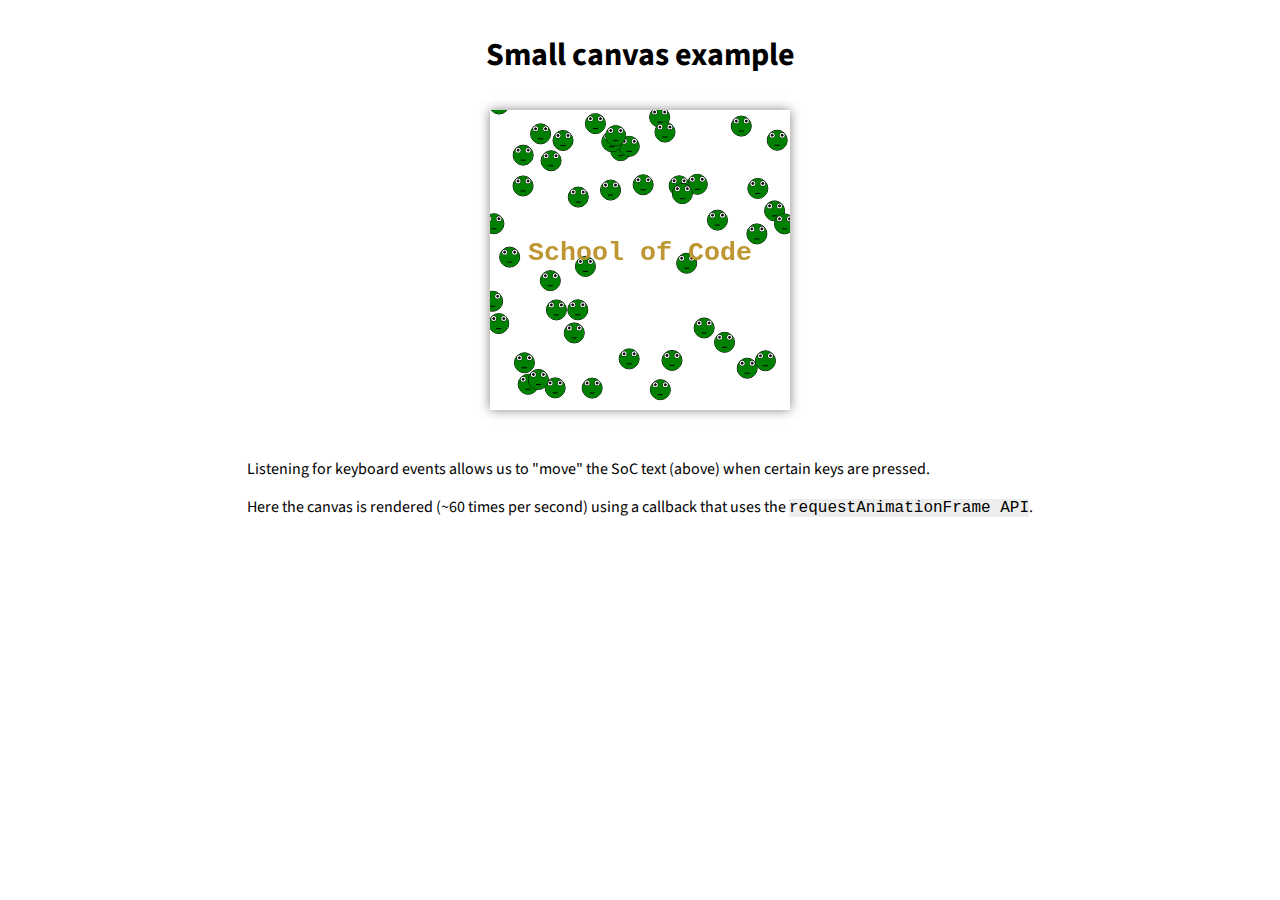
==== canvas-api/index.html @ 4f68e730 "initial commit" ====
<!DOCTYPE html>
<html lang="en">
  <head>
    <meta charset="UTF-8" />
    <meta name="viewport" content="width=device-width, initial-scale=1.0" />
    <title>Document</title>
    <script src="main.js" defer></script>

    <link rel="stylesheet" href="main.css" />
    <link
      href="https://fonts.googleapis.com/css2?family=Source+Sans+Pro&display=swap"
      rel="stylesheet"
    />
  </head>
  <body>
    <header>
      <h1>Small canvas example</h1>
    </header>
    <main>
      <canvas height="300px" width="300px"></canvas>
      <section>
        <p class="info">
          Listening for keyboard events allows us to "move" the SoC text (above)
          when certain keys are pressed.
        </p>
        <p class="info">
          Here the canvas is rendered (~60 times per second) using a callback
          that uses the
          <code>requestAnimationFrame API</code>.
        </p>
      </section>
    </main>
  </body>
</html>
---- canvas-api/main.css ----
* {
  margin: 0;
  padding: 0;
  box-sizing: border-box;
  font-family: "Source Sans Pro", sans-serif;
}

canvas {
  box-shadow: 0 0 10px rgba(17, 6, 1, 0.5);
}

body,
main {
  display: flex;
  flex-direction: column;
  justify-content: center;
  align-items: center;
}

header {
  margin: 2rem auto;
}

section {
  margin: 2rem;
}

.info {
  margin: 1rem auto;
}

code {
  background-color: #eeeeee;
  font-family: Consolas, Monaco, Lucida Console, Liberation Mono,
    DejaVu Sans Mono, Bitstream Vera Sans Mono, Courier New;
}
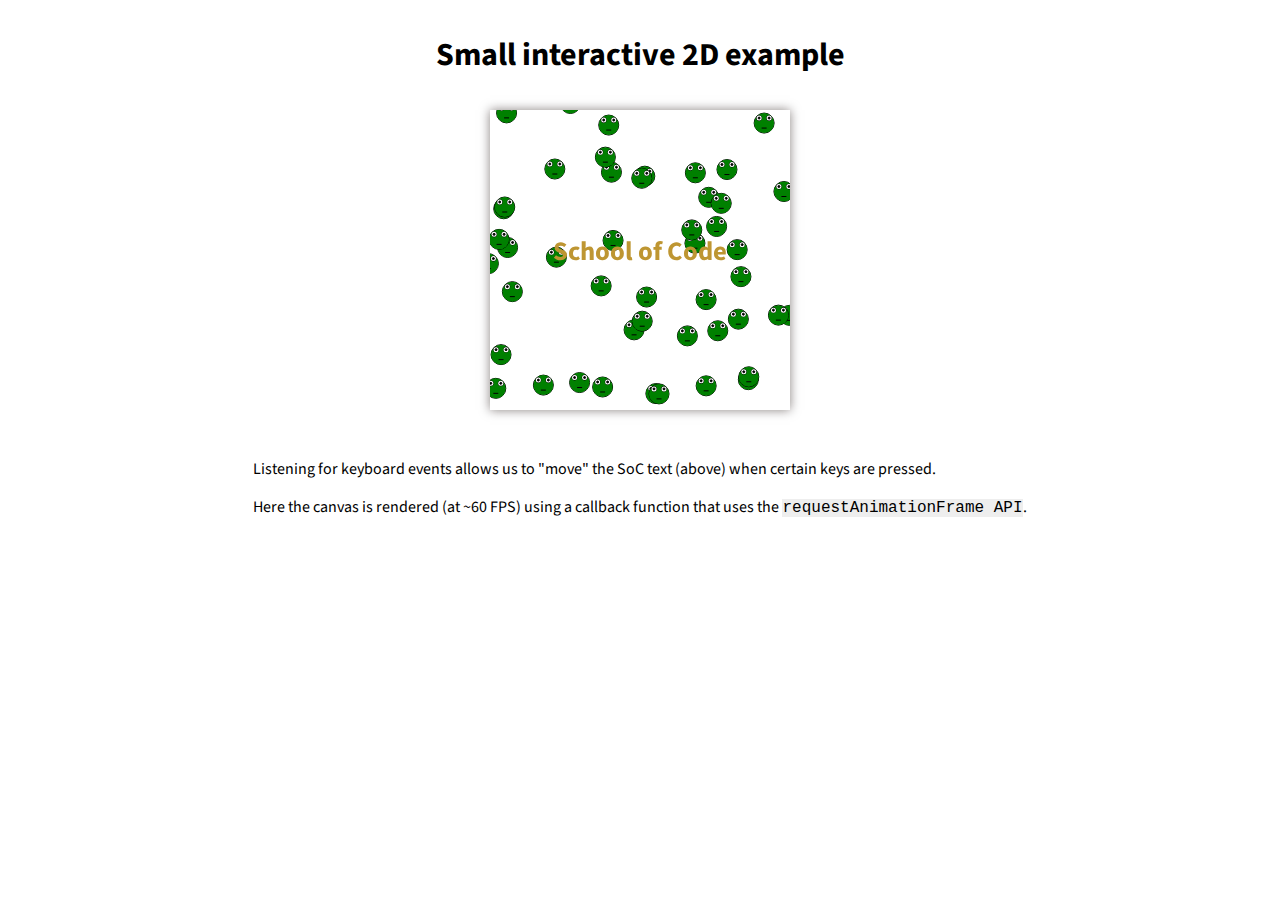
==== commit d3381d36: "Rephrased" ====
--- a/canvas-api/index.html
+++ b/canvas-api/index.html
@@ -14,7 +14,7 @@
   </head>
   <body>
     <header>
-      <h1>Small canvas example</h1>
+      <h1>Small interactive 2D example</h1>
     </header>
     <main>
       <canvas height="300px" width="300px"></canvas>
@@ -24,9 +24,8 @@
           when certain keys are pressed.
         </p>
         <p class="info">
-          Here the canvas is rendered (~60 times per second) using a callback
-          that uses the
-          <code>requestAnimationFrame API</code>.
+          Here the canvas is rendered (at ~60 FPS) using a callback function
+          that uses the <code>requestAnimationFrame API</code>.
         </p>
       </section>
     </main>
